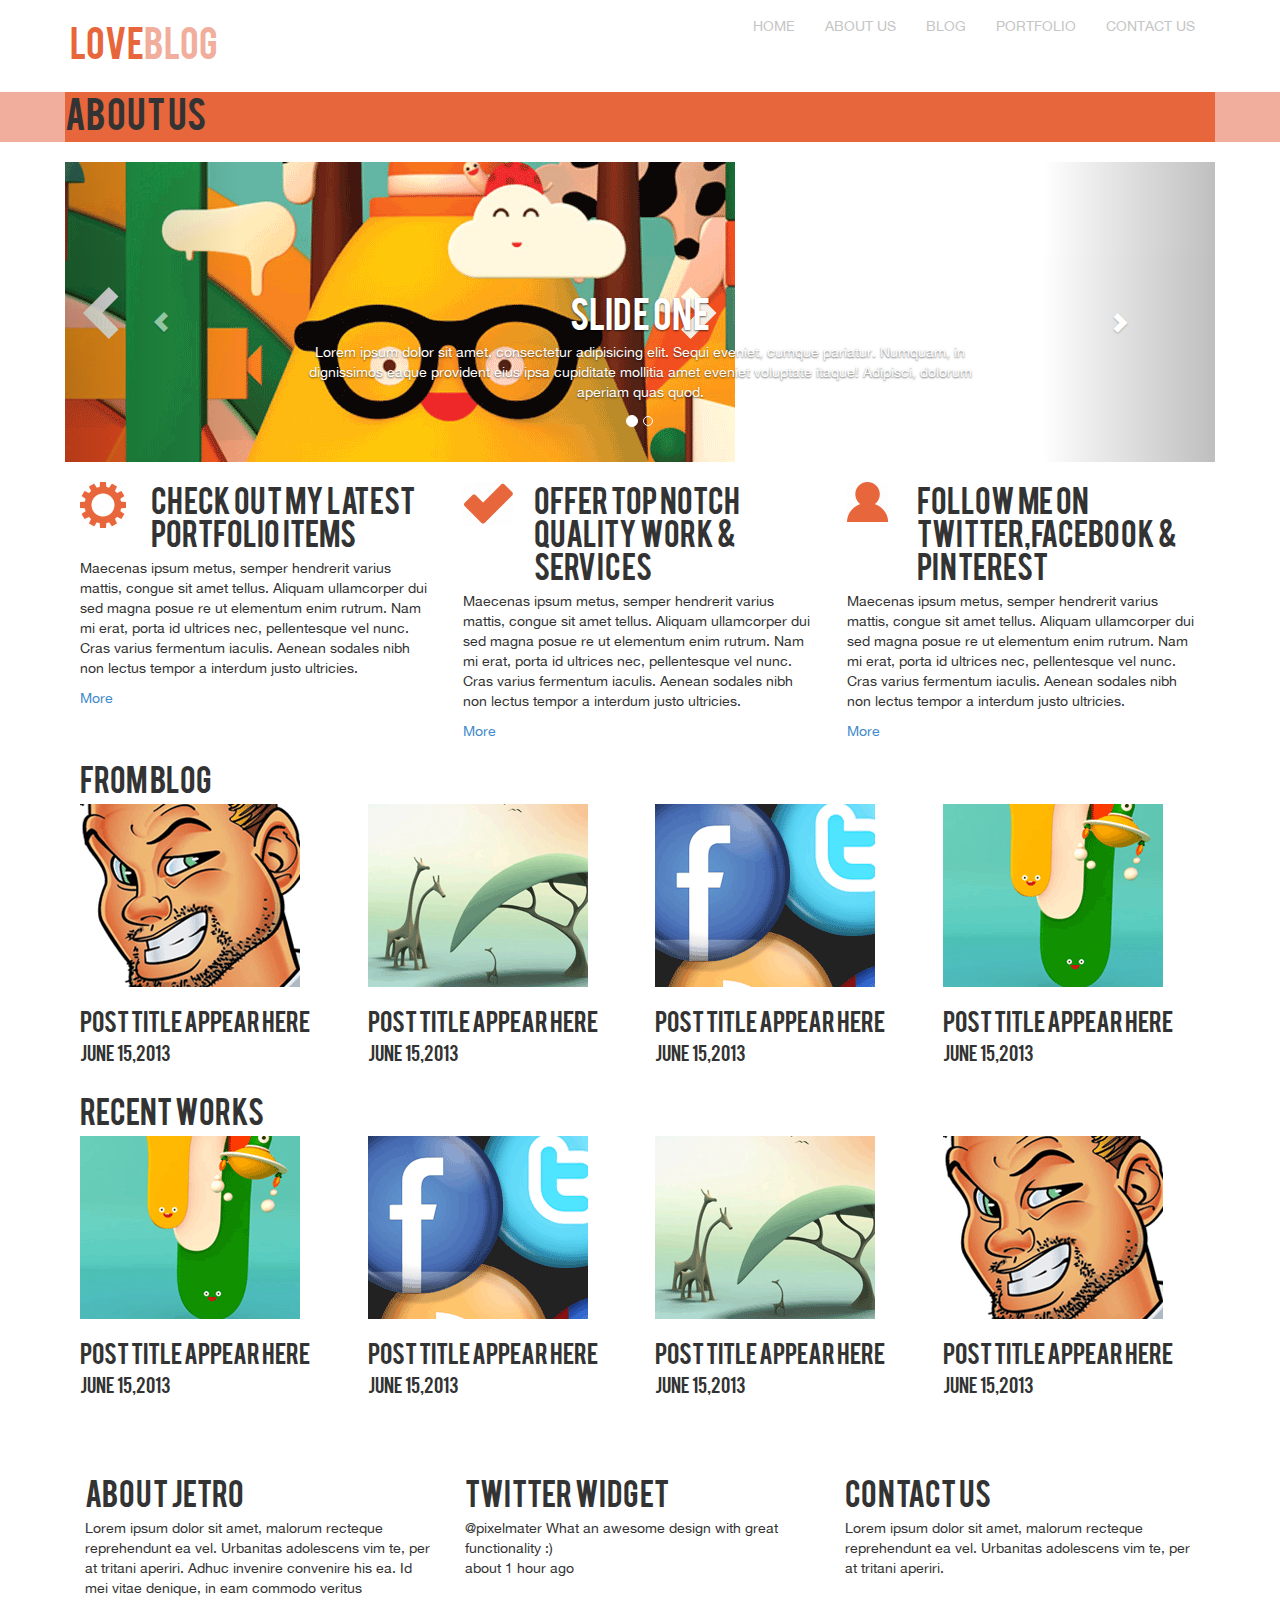
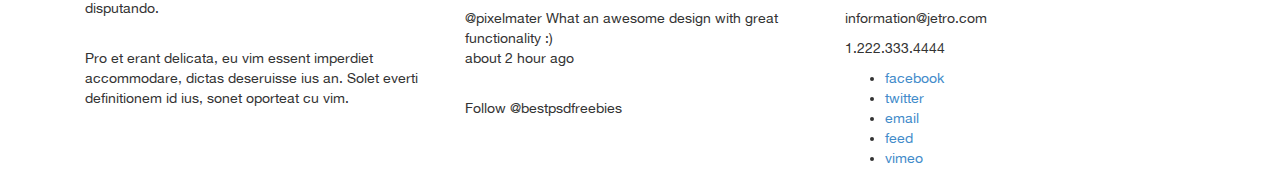
==== index.html @ 52a9ae19 "trabajando con mi sass" ====
<!DOCTYPE html>
<html lang="en">
	<head>
		<meta charset="utf-8">
		<title>Welcome to my site </title>
		<meta name="viewport" content="width=device-width, initial-scale=1.0">
		<meta name="description" content="ThreeSixty Bootstrap Template">
		<meta name="author" content="Fabian Bentz Webdesign">
		
		<link href='http://fonts.googleapis.com/css?family=Open+Sans+Condensed:300|Playfair+Display:400italic' rel='stylesheet' type='text/css'>
		<link href="css/bootstrap.css" rel="stylesheet">
		<link rel="stylesheet" href="font-awesome/css/font-awesome.min.css">
		<link href="css/main.css" rel="stylesheet">
	</head>
	<body>
		<nav class="navbar">
			<div class="container">
				<div class="navbar-header fixed">
					<button type="button" class="navbar-toggle collapsed" data-toggle="collapse" data-target="#navbar-collapse" aria-expended="false">
					<span class="sr-only">Toggle navigation</span>
					<span class="icon-bar"></span>
					<span class="icon-bar"></span>
					<span class="icon-bar"></span>
					</button>
					<a class="nav-brand floatleft" href="index.html"><h1>LOVE<span>BLOG</span></h1></a>
				</div>
				<div class="collapse navbar-collapse" id="navbar-collapse">
					<ul class="nav navbar-nav navbar-right">
						<li class="active"><a href="index.html">HOME</a></li>
						<li class="dropdown"><a href="about-us.html">ABOUT US</a></li>
						<li class="dropdown"><a href="blog.html">BLOG</a></li>
						<li class="dropdown"><a href="portfolio.html">PORTFOLIO</a></li>
						<li class="dropdown"><a href="contact-us.html">CONTACT US</a></li>
					</ul>
				</div>
			</div>
		</nav>
	<header class="header_bottom_area"></header>
	<div class="main_content_area fix">
		<div class="container">
			<div class="fix content_area structure">
				<div class="represent">	
				<h1>ABOUT US</h1>
				</div>
				<div id="carousel-example-generic" class="carousel slide" data-ride="carousel">
					<!-- Indicators -->
					<ol class="carousel-indicators">
						<li data-target="#carousel-example-generic" data-slide-to="0" class="active"></li>
						<li data-target="#carousel-example-generic" data-slide-to="1"></li>
					</ol>
					<!-- Wrapper for slides -->
					<div class="carousel-inner" role="listbox">
						<div class="item active">
							<img src="images/post1.png" alt="...">
							<div class="carousel-caption">
								<div>
									<h1>SLIDE ONE</h1>
									<p>Lorem ipsum dolor sit amet, consectetur adipisicing elit. Sequi eveniet, cumque pariatur. Numquam, in dignissimos eaque provident eius ipsa cupiditate mollitia amet eveniet voluptate itaque! Adipisci, dolorum aperiam quas quod.</p>
								</div>
							</div>
						</div>
						<div class="item">
							<img src="images/post2.png" alt="">
						</div>
						<div class="item">
							<img src="images/post3.png" alt="">
						</div>
					</div>
					<!-- Controls -->
					<a class="left carousel-control" href="#carousel-example-generic" role="button" data-slide="prev">
						<span class="glyphicon glyphicon-chevron-left" aria-hidden="true"> </span>
						<span class="sr-only">Previous</span>
					</a>
					<a class="right carousel-control" href="#carousel-example-generic" role="button" data-slide="next">
						<span class="glyphicon glyphicon-chevron-right" aria-hidden="true"> </span>
						<span class="sr-only">Next</span>
					</a>
				</div>
			</div>
			<div class="fix service_area">
				<div class="fix single_service_container">
					<div class="fix single_service portfolio floatleft col-md-4">
						<div class="title"><h2>Check out my latest portfolio items</h2></div>
						<p>Maecenas ipsum metus, semper hendrerit varius mattis, congue sit amet tellus. Aliquam ullamcorper dui sed magna posue re ut elementum enim rutrum. Nam mi erat, porta id ultrices nec, pellentesque vel nunc. Cras varius fermentum iaculis. Aenean sodales nibh non lectus tempor a interdum justo ultricies.</p>
						<a href="#">More</a>
					</div>
					<div class="fix single_service offer floatleft col-md-4">
						<div class="title"><h2>Offer Top Notch Quality Work & Services</h2>	</div>
						<p>Maecenas ipsum metus, semper hendrerit varius mattis, congue sit amet tellus. Aliquam ullamcorper dui sed magna posue re ut elementum enim rutrum. Nam mi erat, porta id ultrices nec, pellentesque vel nunc. Cras varius fermentum iaculis. Aenean sodales nibh non lectus tempor a interdum justo ultricies.</p>
						<a href="#">More</a>
					</div>
					<div class="fix single_service follow floatleft col-md-4">
						<div class="title"><h2>Follow  Me  on  Twitter,Facebook  &  Pinterest</h2></div>
						<p>Maecenas ipsum metus, semper hendrerit varius mattis, congue sit amet tellus. Aliquam ullamcorper dui sed magna posue re ut elementum enim rutrum. Nam mi erat, porta id ultrices nec, pellentesque vel nunc. Cras varius fermentum iaculis. Aenean sodales nibh non lectus tempor a interdum justo ultricies.</p>
						<a href="#">More</a>
					</div>
				</div>
			</div>
			<div class="fix from_blog">
				<div class="col-md-12">
					<h2>FROM BLOG</h2>
				</div>
				<div class="fix single_blogpost_container">
					<div class="fix single_blog_post floatleft col-md-3">
						<img src="images/recent1.png" alt=""/>
						<div class="blog_post_meta">
							<h3>Post title appear here</h3>
							<h4>JUNE 15,2013</h4>
						</div>
					</div>
					<div class="fix single_blog_post floatleft col-md-3">
						<img src="images/recent2.png" alt=""/>
						<div class="blog_post_meta">
							<h3>Post title appear here</h3>
							<h4>JUNE 15,2013</h4>
						</div>
					</div>
					<div class="fix single_blog_post floatleft col-md-3">
						<img src="images/recent3.png" alt=""/>
						<div class="blog_post_meta">
							<h3>Post title appear here</h3>
							<h4>JUNE 15,2013</h4>
						</div>
					</div>
					<div class="fix single_blog_post floatleft col-md-3">
						<img src="images/recent4.png" alt=""/>
						<div class="blog_post_meta">
							<h3>Post title appear here</h3>
							<h4>JUNE 15,2013</h4>
						</div>
					</div>
				</div>
			</div>
			<div class="fix from_works">
				<div class="col-md-12">
					<h2>RECENT WORKS</h2>
				</div>
				<div class="fix single_work_container">
					<div class="fix single_work floatleft col-md-3">
						<img src="images/recent4.png" alt=""/>
						<div class="blog_post_meta">
							<h3>Post title appear here</h3>
							<h4>JUNE 15,2013</h4>
						</div>
					</div>
					<div class="fix single_work floatleft col-md-3">
						<img src="images/recent3.png" alt=""/>
						<div class="blog_post_meta">
							<h3>Post title appear here</h3>
							<h4>JUNE 15,2013</h4>
						</div>
					</div>
					<div class="fix single_work floatleft col-md-3">
						<img src="images/recent2.png" alt=""/>
						<div class="blog_post_meta">
							<h3>Post title appear here</h3>
							<h4>JUNE 15,2013</h4>
						</div>
					</div>
					<div class="fix single_work floatleft col-md-3">
						<img src="images/recent1.png" alt=""/>
						<div class="blog_post_meta">
							<h3>Post title appear here</h3>
							<h4>JUNE 15,2013</h4>
						</div>
					</div>
				</div>
			</div>
		</div>
	</div>
	<div class="fix footer_area">
		<div class="fix footer">
			<div class="container">
				<div class="fix single_footer_container">
					<div class="fix single_footer floatleft col-md-4">
						<h2>About Jetro</h2>
						<p>Lorem ipsum dolor sit amet, malorum recteque reprehendunt ea vel. Urbanitas adolescens vim te, per at tritani aperiri. Adhuc invenire convenire his ea. Id mei vitae denique, in eam commodo veritus disputando. </p>
						<br/>
						<p>Pro et erant delicata, eu vim essent imperdiet accommodare, dictas deseruisse ius an. Solet everti definitionem id ius, sonet oporteat cu vim.</p>
					</div>
					<div class="fix single_footer floatleft col-md-4">
						<h2>Twitter Widget</h2>
						<p>@pixelmater What an awesome design with great functionality :)<br/>about 1 hour ago</p><br/>
						<p>@pixelmater What an awesome design with great functionality :)<br/>about 2 hour ago</p><br/>
						<p>Follow @bestpsdfreebies</p>
					</div>
					<div class="fix single_footer floatleft col-md-4">
						<h2>Contact us</h2>
						<p>Lorem ipsum dolor sit amet, malorum recteque reprehendunt ea vel. Urbanitas adolescens vim te, per at tritani aperiri.</p>
						<br/>
						<p>information@jetro.com</p>
						<p>1.222.333.4444</p>
						<div class="fix social_area">
							<ul>
								<li><a href="#" class="facebook">facebook</a></li>
								<li><a href="#" class="twitter">twitter</a></li>
								<li><a href="#" class="email">email</a></li>
								<li><a href="#" class="feed">feed</a></li>
								<li><a href="#" class="vimeo">vimeo</a></li>
							</ul>
						</div>
					</div>
				</div>
			</div>
		</div>
	</div>
	
	<script src="js/jquery-min.js"></script>
	<script src="https://code.jquery.com/jquery-1.10.2.min.js"></script>
	<script type="text/javascript" src="./js/bootstrap.min.js"></script>
</body>
</html>
---- css/main.css ----
.nav-brand {
  color: #e7663b; }
  .nav-brand span {
    color: #F1AE9D; }

header {
  background-color: #F1AE9D; }
  header .row {
    background-color: #e7663b;
    color: white; }

.nav a {
  color: #c5c5c5; }

@font-face {
  font-family: "bebasNeue";
  src: url("../font/BEBAS___.ttf"); }
@font-face {
  font-family: "Helvetica";
  src: url("../font/HelveticaNeue.ttf"); }
body {
  font-family: "Helvetica"; }

h1, h2, h3, h4, h5 {
  font-family: "bebasNeue"; }

.p-left, .single_service_container .portfolio .title, .single_service_container .offer .title, .single_service_container .follow .title {
  padding-left: 20%; }

.service_area h2 {
  background: white; }

.single_service_container .portfolio .title {
  background: url("../images/portfolio.png") no-repeat; }
.single_service_container .offer .title {
  background: url("../images/offer.png") no-repeat; }
.single_service_container .follow .title {
  background: url("../images/follow.png") no-repeat; }

.header_bottom_area {
  background-color: #F1AE9D;
  height: 50px;
  width: 100%; }

.main_content_area {
  position: relative;
  top: -50px; }
  .main_content_area .container {
    padding: 0 10px; }
    .main_content_area .container .represent {
      background-color: #e7663b;
      height: 50px;
      margin-bottom: 20px; }
      .main_content_area .container .represent h1 {
        margin-top: 0; }

/*# sourceMappingURL=main.css.map */
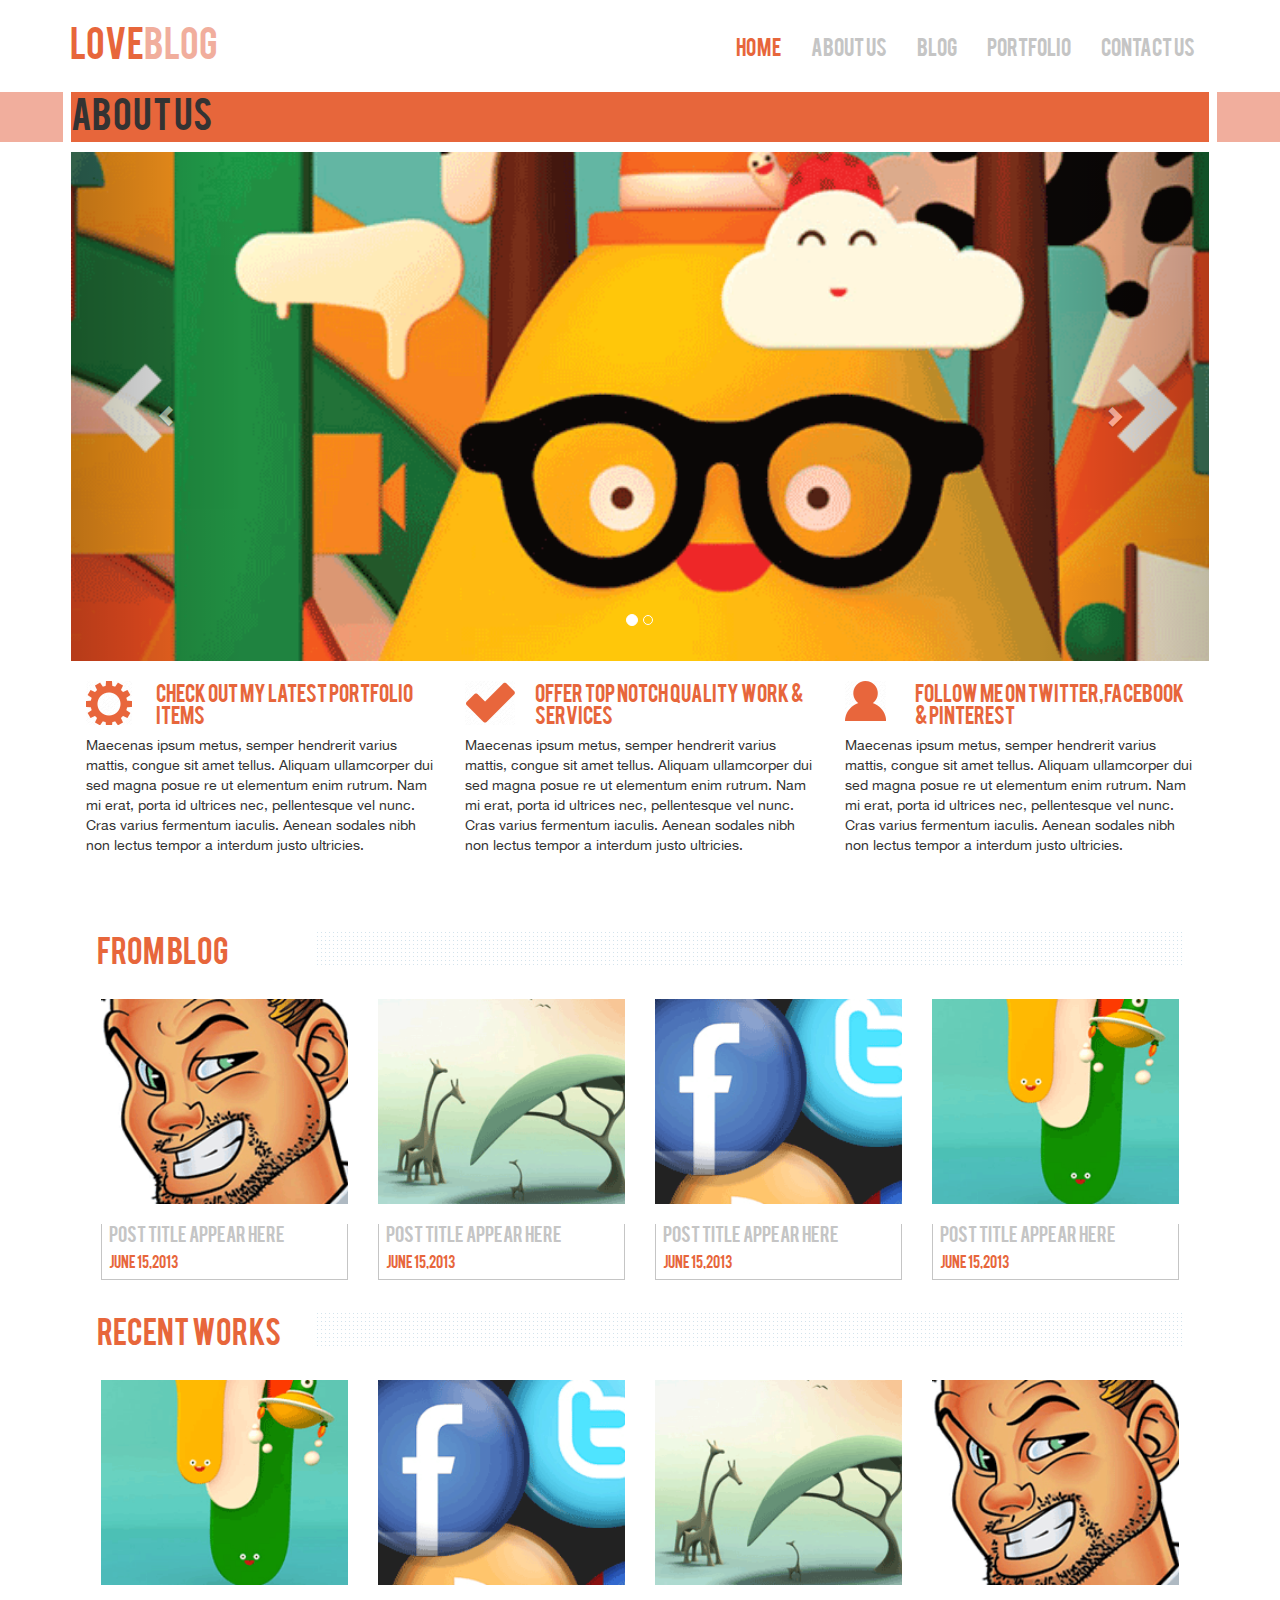
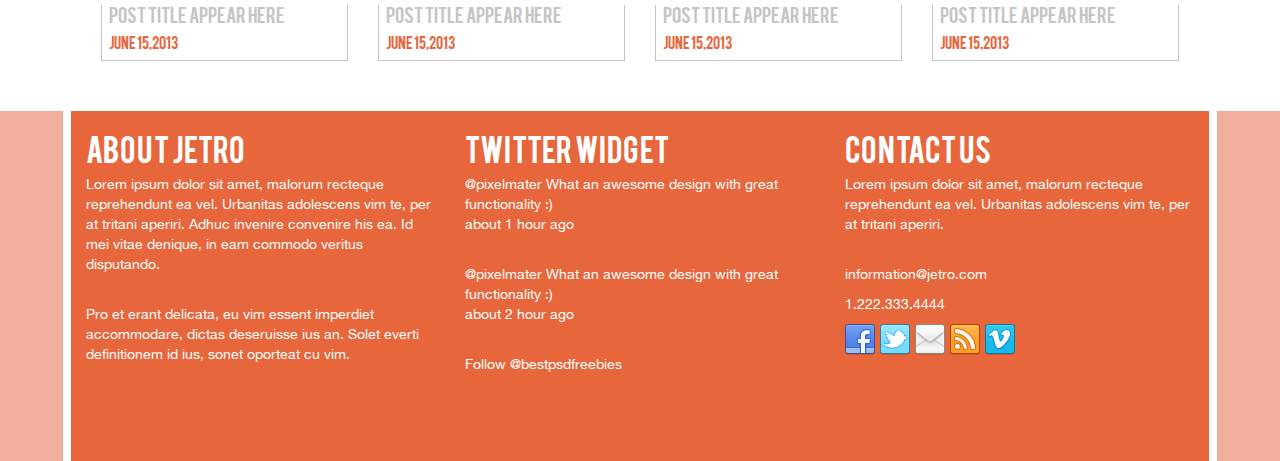
==== commit 21678403: "continuando el trabajo con sass" ====
--- a/index.html
+++ b/index.html
@@ -38,10 +38,9 @@
 	<header class="header_bottom_area"></header>
 	<div class="main_content_area fix">
 		<div class="container">
-			<div class="fix content_area structure">
-				<div class="represent">	
+			<div class="represent">
 				<h1>ABOUT US</h1>
-				</div>
+				
 				<div id="carousel-example-generic" class="carousel slide" data-ride="carousel">
 					<!-- Indicators -->
 					<ol class="carousel-indicators">
@@ -52,12 +51,6 @@
 					<div class="carousel-inner" role="listbox">
 						<div class="item active">
 							<img src="images/post1.png" alt="...">
-							<div class="carousel-caption">
-								<div>
-									<h1>SLIDE ONE</h1>
-									<p>Lorem ipsum dolor sit amet, consectetur adipisicing elit. Sequi eveniet, cumque pariatur. Numquam, in dignissimos eaque provident eius ipsa cupiditate mollitia amet eveniet voluptate itaque! Adipisci, dolorum aperiam quas quod.</p>
-								</div>
-							</div>
 						</div>
 						<div class="item">
 							<img src="images/post2.png" alt="">
@@ -76,134 +69,129 @@
 						<span class="sr-only">Next</span>
 					</a>
 				</div>
-			</div>
-			<div class="fix service_area">
-				<div class="fix single_service_container">
-					<div class="fix single_service portfolio floatleft col-md-4">
-						<div class="title"><h2>Check out my latest portfolio items</h2></div>
-						<p>Maecenas ipsum metus, semper hendrerit varius mattis, congue sit amet tellus. Aliquam ullamcorper dui sed magna posue re ut elementum enim rutrum. Nam mi erat, porta id ultrices nec, pellentesque vel nunc. Cras varius fermentum iaculis. Aenean sodales nibh non lectus tempor a interdum justo ultricies.</p>
-						<a href="#">More</a>
-					</div>
-					<div class="fix single_service offer floatleft col-md-4">
-						<div class="title"><h2>Offer Top Notch Quality Work & Services</h2>	</div>
-						<p>Maecenas ipsum metus, semper hendrerit varius mattis, congue sit amet tellus. Aliquam ullamcorper dui sed magna posue re ut elementum enim rutrum. Nam mi erat, porta id ultrices nec, pellentesque vel nunc. Cras varius fermentum iaculis. Aenean sodales nibh non lectus tempor a interdum justo ultricies.</p>
-						<a href="#">More</a>
-					</div>
-					<div class="fix single_service follow floatleft col-md-4">
-						<div class="title"><h2>Follow  Me  on  Twitter,Facebook  &  Pinterest</h2></div>
-						<p>Maecenas ipsum metus, semper hendrerit varius mattis, congue sit amet tellus. Aliquam ullamcorper dui sed magna posue re ut elementum enim rutrum. Nam mi erat, porta id ultrices nec, pellentesque vel nunc. Cras varius fermentum iaculis. Aenean sodales nibh non lectus tempor a interdum justo ultricies.</p>
-						<a href="#">More</a>
-					</div>
-				</div>
-			</div>
-			<div class="fix from_blog">
-				<div class="col-md-12">
-					<h2>FROM BLOG</h2>
-				</div>
-				<div class="fix single_blogpost_container">
-					<div class="fix single_blog_post floatleft col-md-3">
-						<img src="images/recent1.png" alt=""/>
-						<div class="blog_post_meta">
-							<h3>Post title appear here</h3>
-							<h4>JUNE 15,2013</h4>
-						</div>
-					</div>
-					<div class="fix single_blog_post floatleft col-md-3">
-						<img src="images/recent2.png" alt=""/>
-						<div class="blog_post_meta">
-							<h3>Post title appear here</h3>
-							<h4>JUNE 15,2013</h4>
-						</div>
-					</div>
-					<div class="fix single_blog_post floatleft col-md-3">
-						<img src="images/recent3.png" alt=""/>
-						<div class="blog_post_meta">
-							<h3>Post title appear here</h3>
-							<h4>JUNE 15,2013</h4>
-						</div>
-					</div>
-					<div class="fix single_blog_post floatleft col-md-3">
-						<img src="images/recent4.png" alt=""/>
-						<div class="blog_post_meta">
-							<h3>Post title appear here</h3>
-							<h4>JUNE 15,2013</h4>
-						</div>
-					</div>
-				</div>
-			</div>
-			<div class="fix from_works">
-				<div class="col-md-12">
-					<h2>RECENT WORKS</h2>
-				</div>
-				<div class="fix single_work_container">
-					<div class="fix single_work floatleft col-md-3">
-						<img src="images/recent4.png" alt=""/>
-						<div class="blog_post_meta">
-							<h3>Post title appear here</h3>
-							<h4>JUNE 15,2013</h4>
-						</div>
-					</div>
-					<div class="fix single_work floatleft col-md-3">
-						<img src="images/recent3.png" alt=""/>
-						<div class="blog_post_meta">
-							<h3>Post title appear here</h3>
-							<h4>JUNE 15,2013</h4>
-						</div>
-					</div>
-					<div class="fix single_work floatleft col-md-3">
-						<img src="images/recent2.png" alt=""/>
-						<div class="blog_post_meta">
-							<h3>Post title appear here</h3>
-							<h4>JUNE 15,2013</h4>
-						</div>
-					</div>
-					<div class="fix single_work floatleft col-md-3">
-						<img src="images/recent1.png" alt=""/>
-						<div class="blog_post_meta">
-							<h3>Post title appear here</h3>
-							<h4>JUNE 15,2013</h4>
+				
+				<div class="service_area">
+					<div class="single_service_container">
+						<div class=" single_service portfolio  col-md-4">
+							<div class="title"><h2>Check out my latest portfolio items</h2></div>
+							<p>Maecenas ipsum metus, semper hendrerit varius mattis, congue sit amet tellus. Aliquam ullamcorper dui sed magna posue re ut elementum enim rutrum. Nam mi erat, porta id ultrices nec, pellentesque vel nunc. Cras varius fermentum iaculis. Aenean sodales nibh non lectus tempor a interdum justo ultricies.</p>
+							<div class="btn"><a href="#">More</a></div>
+						</div>
+						<div class="single_service offer  col-md-4">
+							<div class="title"><h2>Offer Top Notch Quality Work & Services</h2>	</div>
+							<p>Maecenas ipsum metus, semper hendrerit varius mattis, congue sit amet tellus. Aliquam ullamcorper dui sed magna posue re ut elementum enim rutrum. Nam mi erat, porta id ultrices nec, pellentesque vel nunc. Cras varius fermentum iaculis. Aenean sodales nibh non lectus tempor a interdum justo ultricies.</p>
+							<div class="btn"><a href="#">More</a></div>
+						</div>
+						<div class="single_service follow  col-md-4">
+							<div class="title"><h2>Follow  Me  on  Twitter,Facebook  &  Pinterest</h2></div>
+							<p>Maecenas ipsum metus, semper hendrerit varius mattis, congue sit amet tellus. Aliquam ullamcorper dui sed magna posue re ut elementum enim rutrum. Nam mi erat, porta id ultrices nec, pellentesque vel nunc. Cras varius fermentum iaculis. Aenean sodales nibh non lectus tempor a interdum justo ultricies.</p>
+							<div class="btn"><a href="#">More</a></div>
+						</div>
+					</div>
+				</div>
+				<div class="col-md-12 from_blog">
+					<div class="articulo">
+						<h2>FROM BLOG</h2>
+					</div>
+					<div class="fix single_blogpost_container">
+						<div class="fix single_blog_post  col-md-3">
+							<img src="images/recent1.png" alt=""/>
+							<div class="blog_post_meta">
+								<h3>Post title appear here</h3>
+								<h4>JUNE 15,2013</h4>
+							</div>
+						</div>
+						<div class="fix single_blog_post  col-md-3">
+							<img src="images/recent2.png" alt=""/>
+							<div class="blog_post_meta">
+								<h3>Post title appear here</h3>
+								<h4>JUNE 15,2013</h4>
+							</div>
+						</div>
+						<div class="fix single_blog_post col-md-3">
+							<img src="images/recent3.png" alt=""/>
+							<div class="blog_post_meta">
+								<h3>Post title appear here</h3>
+								<h4>JUNE 15,2013</h4>
+							</div>
+						</div>
+						<div class="fix single_blog_post  col-md-3">
+							<img src="images/recent4.png" alt=""/>
+							<div class="blog_post_meta">
+								<h3>Post title appear here</h3>
+								<h4>JUNE 15,2013</h4>
+							</div>
+						</div>
+					</div>
+				</div>
+				<div class="col-md-12 from_works">
+					<div class="articulo">
+						<h2>RECENT WORKS</h2>
+					</div>
+					<div class="fix single_work_container">
+						<div class="fix single_work col-md-3">
+							<img src="images/recent4.png" alt=""/>
+							<div class="blog_post_meta">
+								<h3>Post title appear here</h3>
+								<h4>JUNE 15,2013</h4>
+							</div>
+						</div>
+						<div class="fix single_work col-md-3">
+							<img src="images/recent3.png" alt=""/>
+							<div class="blog_post_meta">
+								<h3>Post title appear here</h3>
+								<h4>JUNE 15,2013</h4>
+							</div>
+						</div>
+						<div class="fix single_work col-md-3">
+							<img src="images/recent2.png" alt=""/>
+							<div class="blog_post_meta">
+								<h3>Post title appear here</h3>
+								<h4>JUNE 15,2013</h4>
+							</div>
+						</div>
+						<div class="fix single_work col-md-3">
+							<img src="images/recent1.png" alt=""/>
+							<div class="blog_post_meta">
+								<h3>Post title appear here</h3>
+								<h4>JUNE 15,2013</h4>
+							</div>
 						</div>
 					</div>
 				</div>
 			</div>
 		</div>
 	</div>
-	<div class="fix footer_area">
-		<div class="fix footer">
-			<div class="container">
-				<div class="fix single_footer_container">
-					<div class="fix single_footer floatleft col-md-4">
-						<h2>About Jetro</h2>
-						<p>Lorem ipsum dolor sit amet, malorum recteque reprehendunt ea vel. Urbanitas adolescens vim te, per at tritani aperiri. Adhuc invenire convenire his ea. Id mei vitae denique, in eam commodo veritus disputando. </p>
-						<br/>
-						<p>Pro et erant delicata, eu vim essent imperdiet accommodare, dictas deseruisse ius an. Solet everti definitionem id ius, sonet oporteat cu vim.</p>
-					</div>
-					<div class="fix single_footer floatleft col-md-4">
-						<h2>Twitter Widget</h2>
-						<p>@pixelmater What an awesome design with great functionality :)<br/>about 1 hour ago</p><br/>
-						<p>@pixelmater What an awesome design with great functionality :)<br/>about 2 hour ago</p><br/>
-						<p>Follow @bestpsdfreebies</p>
-					</div>
-					<div class="fix single_footer floatleft col-md-4">
-						<h2>Contact us</h2>
-						<p>Lorem ipsum dolor sit amet, malorum recteque reprehendunt ea vel. Urbanitas adolescens vim te, per at tritani aperiri.</p>
-						<br/>
-						<p>information@jetro.com</p>
-						<p>1.222.333.4444</p>
-						<div class="fix social_area">
-							<ul>
-								<li><a href="#" class="facebook">facebook</a></li>
-								<li><a href="#" class="twitter">twitter</a></li>
-								<li><a href="#" class="email">email</a></li>
-								<li><a href="#" class="feed">feed</a></li>
-								<li><a href="#" class="vimeo">vimeo</a></li>
-							</ul>
-						</div>
+	<footer>
+		<div class="container">
+			<div class="fix single_footer_container">
+				<div class="fix col-md-4">
+					<h2>About Jetro</h2>
+					<p>Lorem ipsum dolor sit amet, malorum recteque reprehendunt ea vel. Urbanitas adolescens vim te, per at tritani aperiri. Adhuc invenire convenire his ea. Id mei vitae denique, in eam commodo veritus disputando. </p>
+					<br/>
+					<p>Pro et erant delicata, eu vim essent imperdiet accommodare, dictas deseruisse ius an. Solet everti definitionem id ius, sonet oporteat cu vim.</p>
+				</div>
+				<div class="fix col-md-4">
+					<h2>Twitter Widget</h2>
+					<p>@pixelmater What an awesome design with great functionality :)<br/>about 1 hour ago</p><br/>
+					<p>@pixelmater What an awesome design with great functionality :)<br/>about 2 hour ago</p><br/>
+					<p>Follow @bestpsdfreebies</p>
+				</div>
+				<div class="fix col-md-4">
+					<h2>Contact us</h2>
+					<p>Lorem ipsum dolor sit amet, malorum recteque reprehendunt ea vel. Urbanitas adolescens vim te, per at tritani aperiri.</p>
+					<br/>
+					<p>information@jetro.com</p>
+					<p>1.222.333.4444</p>
+					<div class="fix social_area">
+						<img src="images/social.png" alt="">
 					</div>
 				</div>
 			</div>
 		</div>
-	</div>
+	</footer>
+	
+	
 	
 	<script src="js/jquery-min.js"></script>
 	<script src="https://code.jquery.com/jquery-1.10.2.min.js"></script>
--- a/css/main.css
+++ b/css/main.css
@@ -9,8 +9,49 @@
     background-color: #e7663b;
     color: white; }
 
+.nav li {
+  background-color: transparent; }
+  .nav li:hover, .nav li:active, .nav li:focus {
+    background-color: transparent; }
+  .nav li a {
+    color: #c5c5c5;
+    font-family: "bebasNeue";
+    font-size: 20px; }
+    .nav li a:hover, .nav li a:active, .nav li a:focus {
+      background-color: transparent;
+      color: #e7663b; }
+
 .nav a {
-  color: #c5c5c5; }
+  color: #c5c5c5;
+  font-family: "bebasNeue";
+  font-size: 20px; }
+  .nav a:hover, .nav a:active, .nav a:focus {
+    background-color: transparent;
+    color: #e7663b; }
+
+.nav .active a {
+  color: #e7663b; }
+
+.navbar-right {
+  padding-top: 20px; }
+
+.btn {
+  -webkit-border-radius: 3px;
+  -moz-border-radius: 3px;
+  -ms-border-radius: 3px;
+  border-radius: 3px; }
+
+footer {
+  background-color: #F1AE9D;
+  height: 350px; }
+  footer .container {
+    padding: 0 8px;
+    color: white; }
+    footer .container .single_footer_container {
+      border-left: 8px solid white;
+      border-right: 8px solid white;
+      height: 350px;
+      background-color: #e7663b; }
 
 @font-face {
   font-family: "bebasNeue";
@@ -37,21 +78,182 @@
 .single_service_container .follow .title {
   background: url("../images/follow.png") no-repeat; }
 
-.header_bottom_area {
-  background-color: #F1AE9D;
-  height: 50px;
-  width: 100%; }
-
 .main_content_area {
   position: relative;
   top: -50px; }
   .main_content_area .container {
-    padding: 0 10px; }
+    padding: 0 8px; }
     .main_content_area .container .represent {
       background-color: #e7663b;
       height: 50px;
-      margin-bottom: 20px; }
+      border-left: 8px solid white;
+      border-right: 8px solid white; }
       .main_content_area .container .represent h1 {
-        margin-top: 0; }
+        margin-top: 0;
+        margin-bottom: 20px; }
+
+.carousel-inner img {
+  width: 100%; }
+
+.single_service_container h2 {
+  font-size: 20px;
+  color: #e7663b; }
+.single_service_container a {
+  text-decoration: none;
+  color: white;
+  transform: uppercase; }
+
+.articulo {
+  background: url("../images/bkg-pat.png");
+  margin: 3% 1%; }
+  .articulo h2 {
+    background-color: white;
+    width: 20%;
+    color: #e7663b; }
+
+.single_blog_post img, .single_work img {
+  width: 100%; }
+
+.blog_post_meta {
+  border-right: 1px solid #c5c5c5;
+  border-left: 1px solid #c5c5c5;
+  border-bottom: 1px solid #c5c5c5;
+  padding: 0 3%; }
+  .blog_post_meta h3 {
+    color: #c5c5c5;
+    font-size: 18px; }
+  .blog_post_meta h4 {
+    color: #e7663b;
+    font-size: 14px; }
+
+.about img {
+  width: 100%; }
+
+.about .extracto {
+  border-left: 15px solid #e7663b;
+  margin: 30px 10px;
+  color: #F1AE9D; }
+.about div {
+  margin: 10px 0; }
+
+.blog .separate, .blog .separate-2, .blog .separate-3, .blog .separate-4, .blog .separate-5 {
+  background: url("../images/bkg-pat.png");
+  width: 100%;
+  height: 30px;
+  margin-top: 305px; }
+.blog .separate-4 {
+  margin-top: 605px; }
+.blog .separate-5 {
+  margin-top: 40px; }
+
+.articulo {
+  color: #e7663b; }
+  .articulo h3 {
+    width: 70%;
+    background-color: white; }
+
+.represent ul {
+  list-style: none; }
+
+.topics p {
+  margin-left: 20px; }
+.topics ul {
+  list-style: none; }
+
+.represent .date {
+  margin-top: 30px; }
+  .represent .date li {
+    color: #c5c5c5; }
+  .represent .date .coment {
+    color: #e7663b;
+    font-family: "bebasNeue"; }
+
+.some span {
+  color: #c5c5c5;
+  margin: 45px 0; }
+
+.quote {
+  background-color: rgba(191, 184, 184, 0.16);
+  margin-bottom: 20px; }
+
+.word {
+  margin: 30px 15px; }
+  .word img {
+    width: 100%; }
+
+.blog h2 {
+  color: #e7663b; }
+
+.blog .pagination li {
+  display: inline-block;
+  list-style: none; }
+  .blog .pagination li a {
+    padding: 32%;
+    background-color: #e7663b;
+    text-decoration: none;
+    margin: 5px 1px;
+    color: white; }
+
+.portafolios .folio {
+  font-size: 25px;
+  color: black;
+  font-weight: bold;
+  margin: 10px 0; }
+.portafolios .blog_post_meta {
+  border-top: 1px solid #c5c5c5;
+  margin: 5px 0; }
+  .portafolios .blog_post_meta h3 {
+    font-size: 16px; }
+  .portafolios .blog_post_meta h4 {
+    font-size: 10px; }
+
+.titulo-folio {
+  margin: 25px 0; }
+  .titulo-folio a {
+    background-color: #e7663b;
+    padding: 2% 1%;
+    color: white;
+    margin: 5px 0; }
+
+.contact iframe {
+  width: 100%; }
+
+.adicional#formulario::-webkit-input-placeholder, form .form-group input#formulario::-webkit-input-placeholder, form .form-group textarea#formulario::-webkit-input-placeholder {
+  color: #e7663b; }
+.adicional#formulario:-moz-placeholder, form .form-group input#formulario:-moz-placeholder, form .form-group textarea#formulario:-moz-placeholder {
+  /* Firefox 18- */
+  color: #e7663b; }
+.adicional#formulario::-moz-placeholder, form .form-group input#formulario::-moz-placeholder, form .form-group textarea#formulario::-moz-placeholder {
+  /* Firefox 19+ */
+  color: #e7663b; }
+.adicional#formulario:-ms-input-placeholder, form .form-group input#formulario:-ms-input-placeholder, form .form-group textarea#formulario:-ms-input-placeholder {
+  color: #e7663b; }
+
+form .form-group {
+  border-color: #e7663b; }
+  form .form-group input {
+    border-color: #e7663b; }
+  form .form-group textarea {
+    border-color: #e7663b; }
+  form .form-group .btn-submit {
+    background-color: #e7663b;
+    color: white; }
+
+.free {
+  color: #e7663b; }
+
+.windows {
+  margin-bottom: 4px; }
+  .windows .info {
+    background-color: #F1AE9D;
+    height: 40px;
+    margin: 2px;
+    width: 20%;
+    display: inline-block; }
+
+.header_bottom_area {
+  background-color: #F1AE9D;
+  height: 50px;
+  width: 100%; }
 
 /*# sourceMappingURL=main.css.map */
